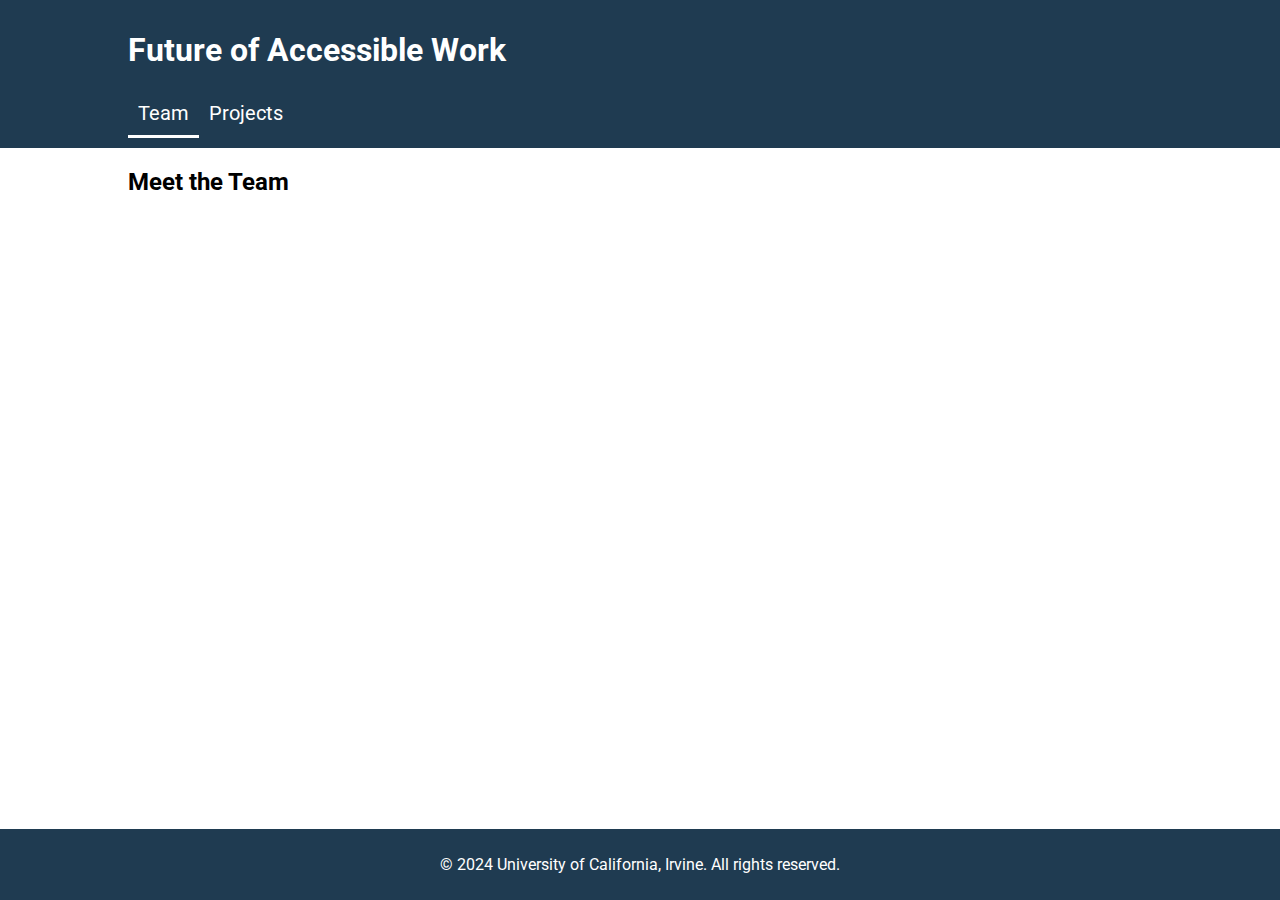
==== people.html @ ea141bc4 "Making tabs active and changing wording" ====
<!DOCTYPE html>
<html lang="en">
<head>
    <meta charset="UTF-8">
    <title>Homepage</title>
    <link rel="stylesheet" href="index.css">
</head>
<body>
    <header>
        <h1><a href="index.html">Future of Accessible Work</a></h1>
        <nav aria-label="Main Navigation">
            <ul class="tabs" role="tablist">
                <li class="tab active" id="people-tab" role="tab" aria-controls="people">
                    <a href="people.html">Team</a> <!-- Link to people.html -->
                </li>
                <li class="tab" id="projects-tab" role="tab" aria-controls="projects">
                    <a href="projects.html">Projects</a> <!-- Link to projects.html -->
                </li>
            </ul>
        </nav>
    </header>
    
    <main>
        <h2>
            Meet the Team
        </h2>
    </main>

    <footer>
        <p>
            © 2024
            <a href="https://www.uci.edu/">University of California, Irvine</a>.
            All rights reserved.
        </p>        </footer>
</body>
</html>
---- index.css ----
@import url('https://fonts.googleapis.com/css2?family=Roboto:ital,wght@0,100;0,300;0,400;0,500;0,700;0,900;1,100;1,300;1,400;1,500;1,700;1,900&display=swap');
*{
  font-family: "Roboto", sans-serif;
}

body {
    margin: 0;
    padding: 0;
    display: flex;
    flex-direction: column;
    height: 100vh;
}

header {
    background-color: #1F3B51;
    color: white;
    padding: 10px;
    justify-content: center;
    padding-left: 10%;
    padding-right: 10%;
}

nav {
    display: flex;
    justify-content: flex-start;
}

ul.tabs {
    list-style-type: none;
    margin: 0;
    padding: 0;
    display: flex;
}

li.tab {
    padding: 10px;
    font-size: 20px;
    cursor: pointer;
    color: white;
    border-bottom: 2px solid transparent; /* Default border */
}

li.tab:hover {
    background-color: #274965; /* Hover effect */
    border-bottom: 3px solid #ddd;
}

li.tab.active {
    border-bottom: 3px solid white; /* Active tab border */
}

a{
    color: white;
    text-decoration: none;
}

.content {
    display: none; /* Hide content sections by default */
    padding: 20px;
    border-top: 1px solid #ddd;
}

.content#people {
    display: block; /* Show 'About' tab by default */
}
/* 
h1{
    margin-left: 10%;
} */

h2{
    margin-left: 10%;
}

footer {
    background-color: #1F3B51;
    color: white;
    text-align: center;
    padding: 10px 0;
    position: absolute;
    bottom: 0;
    width: 100%;
}

p {
    display: block;
    margin-left: 10%;
    margin-right: 10%;
}

img {
    max-width: 100%; /* Ensures the image doesn't exceed the container's width */
    height: auto;    /* Maintains the aspect ratio */
    display: block;  /* Removes extra space caused by inline display */
    margin-left: auto;  /* Centers the image */
}
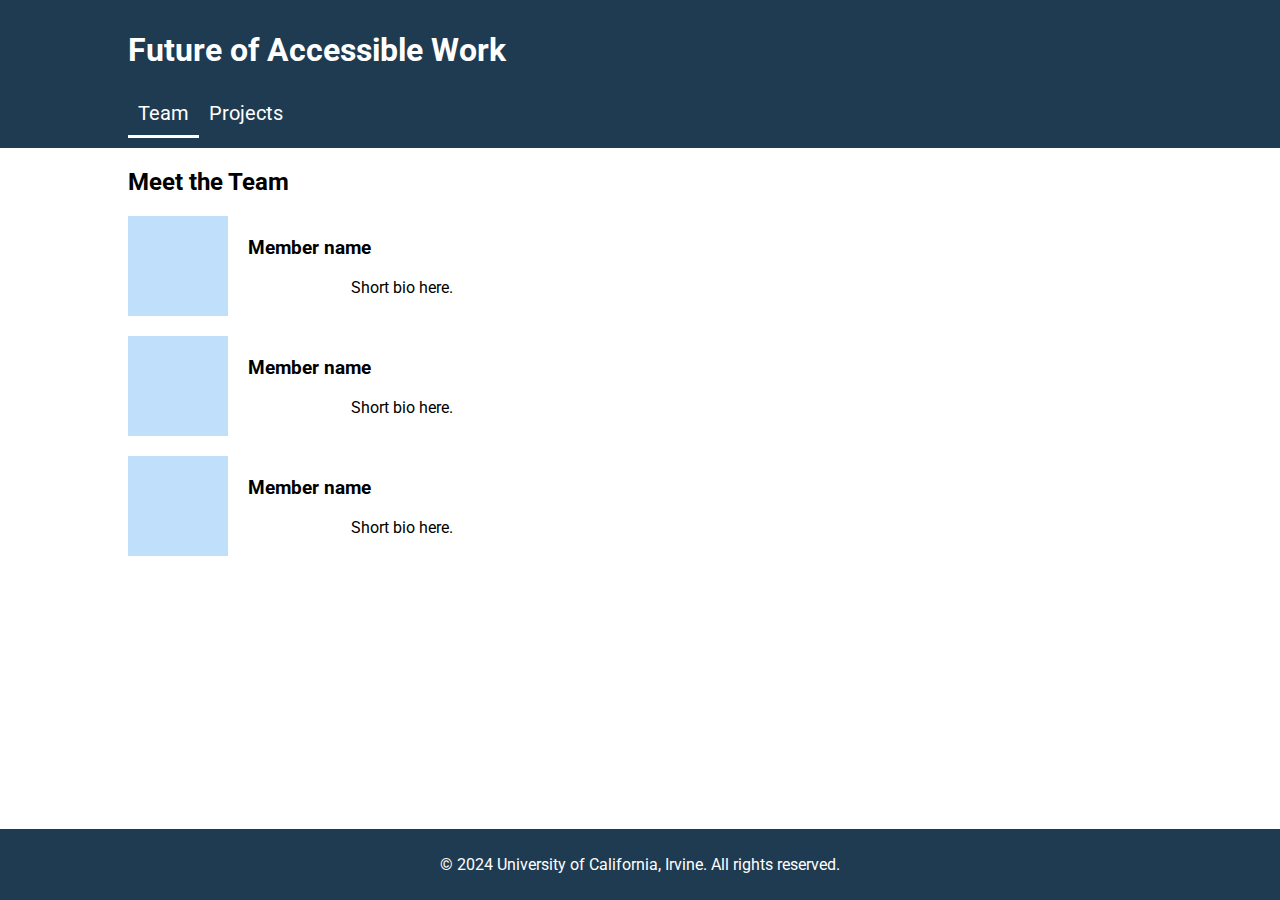
==== commit 33ca819a: "added member photos and short bio placeholders" ====
--- a/people.html
+++ b/people.html
@@ -2,8 +2,9 @@
 <html lang="en">
 <head>
     <meta charset="UTF-8">
-    <title>Homepage</title>
+    <title>Meet the Team</title>
     <link rel="stylesheet" href="index.css">
+    <link rel="stylesheet" href="people.css">
 </head>
 <body>
     <header>
@@ -11,26 +12,53 @@
         <nav aria-label="Main Navigation">
             <ul class="tabs" role="tablist">
                 <li class="tab active" id="people-tab" role="tab" aria-controls="people">
-                    <a href="people.html">Team</a> <!-- Link to people.html -->
+                    <a href="people.html">Team</a>
                 </li>
                 <li class="tab" id="projects-tab" role="tab" aria-controls="projects">
-                    <a href="projects.html">Projects</a> <!-- Link to projects.html -->
+                    <a href="projects.html">Projects</a>
                 </li>
             </ul>
         </nav>
     </header>
     
     <main>
-        <h2>
-            Meet the Team
-        </h2>
+        <h2>Meet the Team</h2>
+        
+        <!-- Container for team member details -->
+        <div class="team-member">
+            <img src="./Images/photo-placeholder.png" alt="Team Member" class="team-photo"> <!-- Photo of the team member -->
+            <div class="member-info">
+                <h3>Member name</h3>
+                <p>
+                    Short bio here.
+                </p>
+            </div>
+        </div>
+
+        <div class="team-member">
+            <img src="./Images/photo-placeholder.png" alt="Team Member" class="team-photo"> <!-- Photo of the team member -->
+            <div class="member-info">
+                <h3>Member name</h3>
+                <p class="bio">
+                    Short bio here.
+                </p>
+            </div>
+        </div>
+
+        <div class="team-member">
+            <img src="./Images/photo-placeholder.png" alt="Team Member" class="team-photo"> <!-- Photo of the team member -->
+            <div class="member-info">
+                <h3>Member name</h3>
+                <p>
+                    Short bio here.
+                </p>
+            </div>
+        </div>
+        
     </main>
 
     <footer>
-        <p>
-            © 2024
-            <a href="https://www.uci.edu/">University of California, Irvine</a>.
-            All rights reserved.
-        </p>        </footer>
+        <p>© 2024 <a href="https://www.uci.edu/">University of California, Irvine</a>. All rights reserved.</p>
+    </footer>
 </body>
 </html>
--- a/people.css
+++ b/people.css
@@ -0,0 +1,23 @@
+
+.team-member {
+    display: flex; 
+    align-items: center;
+    margin-bottom: 20px; 
+    margin-left: 10%;
+    
+}
+
+.team-photo {
+    max-width: 100px; /* Set a fixed width for the photo */
+    height: auto; /* Maintain aspect ratio */
+    margin-right: 20px; /* Space between photo and text */
+
+}
+
+.member-info {
+    flex: 1; /* Allow the text to take the remaining space */
+}
+
+.bio{
+    margin-right: 10%;
+}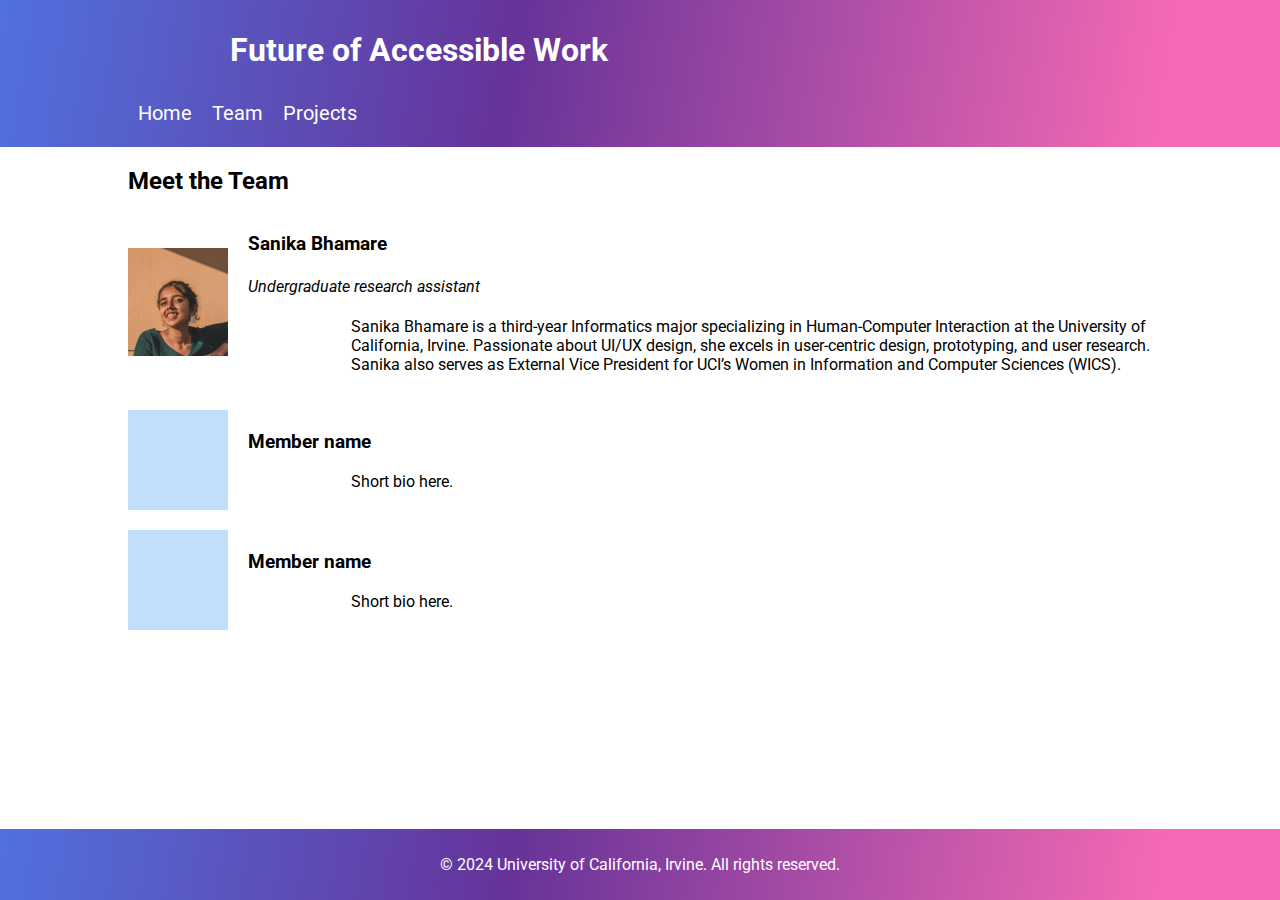
==== commit be8cf10d: "updated header styling, added one team member, added new tab" ====
--- a/people.html
+++ b/people.html
@@ -11,11 +11,14 @@
         <h1><a href="index.html">Future of Accessible Work</a></h1>
         <nav aria-label="Main Navigation">
             <ul class="tabs" role="tablist">
-                <li class="tab active" id="people-tab" role="tab" aria-controls="people">
-                    <a href="people.html">Team</a>
+                <li class="tab" id="home-tab" role="tab" aria-controls="home">
+                    <a href="index.html">Home</a> <!-- Link to people.html -->
+                </li>
+                <li class="tab" id="people-tab" role="tab" aria-controls="people">
+                    <a href="people.html">Team</a> <!-- Link to people.html -->
                 </li>
                 <li class="tab" id="projects-tab" role="tab" aria-controls="projects">
-                    <a href="projects.html">Projects</a>
+                    <a href="projects.html">Projects</a> <!-- Link to projects.html -->
                 </li>
             </ul>
         </nav>
@@ -26,11 +29,15 @@
         
         <!-- Container for team member details -->
         <div class="team-member">
-            <img src="./Images/photo-placeholder.png" alt="Team Member" class="team-photo"> <!-- Photo of the team member -->
+            <img src="./Images/itme.png" alt="Sanika Bhamare" class="team-photo"> <!-- Photo of the team member -->
             <div class="member-info">
-                <h3>Member name</h3>
+                <h3>Sanika Bhamare</h3>
+                <h4>Undergraduate research assistant</h4>
                 <p>
-                    Short bio here.
+                    Sanika Bhamare is a third-year Informatics major specializing in Human-Computer Interaction at
+                     the University of California, Irvine. Passionate about UI/UX design, she excels in user-centric 
+                     design, prototyping, and user research. Sanika also serves as External Vice President for UCI’s 
+                     Women in Information and Computer Sciences (WICS).
                 </p>
             </div>
         </div>
--- a/index.css
+++ b/index.css
@@ -18,6 +18,8 @@
     justify-content: center;
     padding-left: 10%;
     padding-right: 10%;
+    background: linear-gradient(99deg, rgb(80, 113, 223) 0%, rebeccapurple 40%, rgb(244, 105, 179) 90%);
+
 }
 
 nav {
@@ -63,17 +65,23 @@
 .content#people {
     display: block; /* Show 'About' tab by default */
 }
-/* 
+
 h1{
     margin-left: 10%;
-} */
+}
 
 h2{
     margin-left: 10%;
 }
 
+h4{
+    font-weight: normal;
+    font-style: italic;
+    color: black;
+}
+
 footer {
-    background-color: #1F3B51;
+    background: linear-gradient(99deg, rgb(80, 113, 223) 0%, rebeccapurple 40%, rgb(244, 105, 179) 90%);
     color: white;
     text-align: center;
     padding: 10px 0;
@@ -84,8 +92,8 @@
 
 p {
     display: block;
+    margin-right: 10%;
     margin-left: 10%;
-    margin-right: 10%;
 }
 
 img {
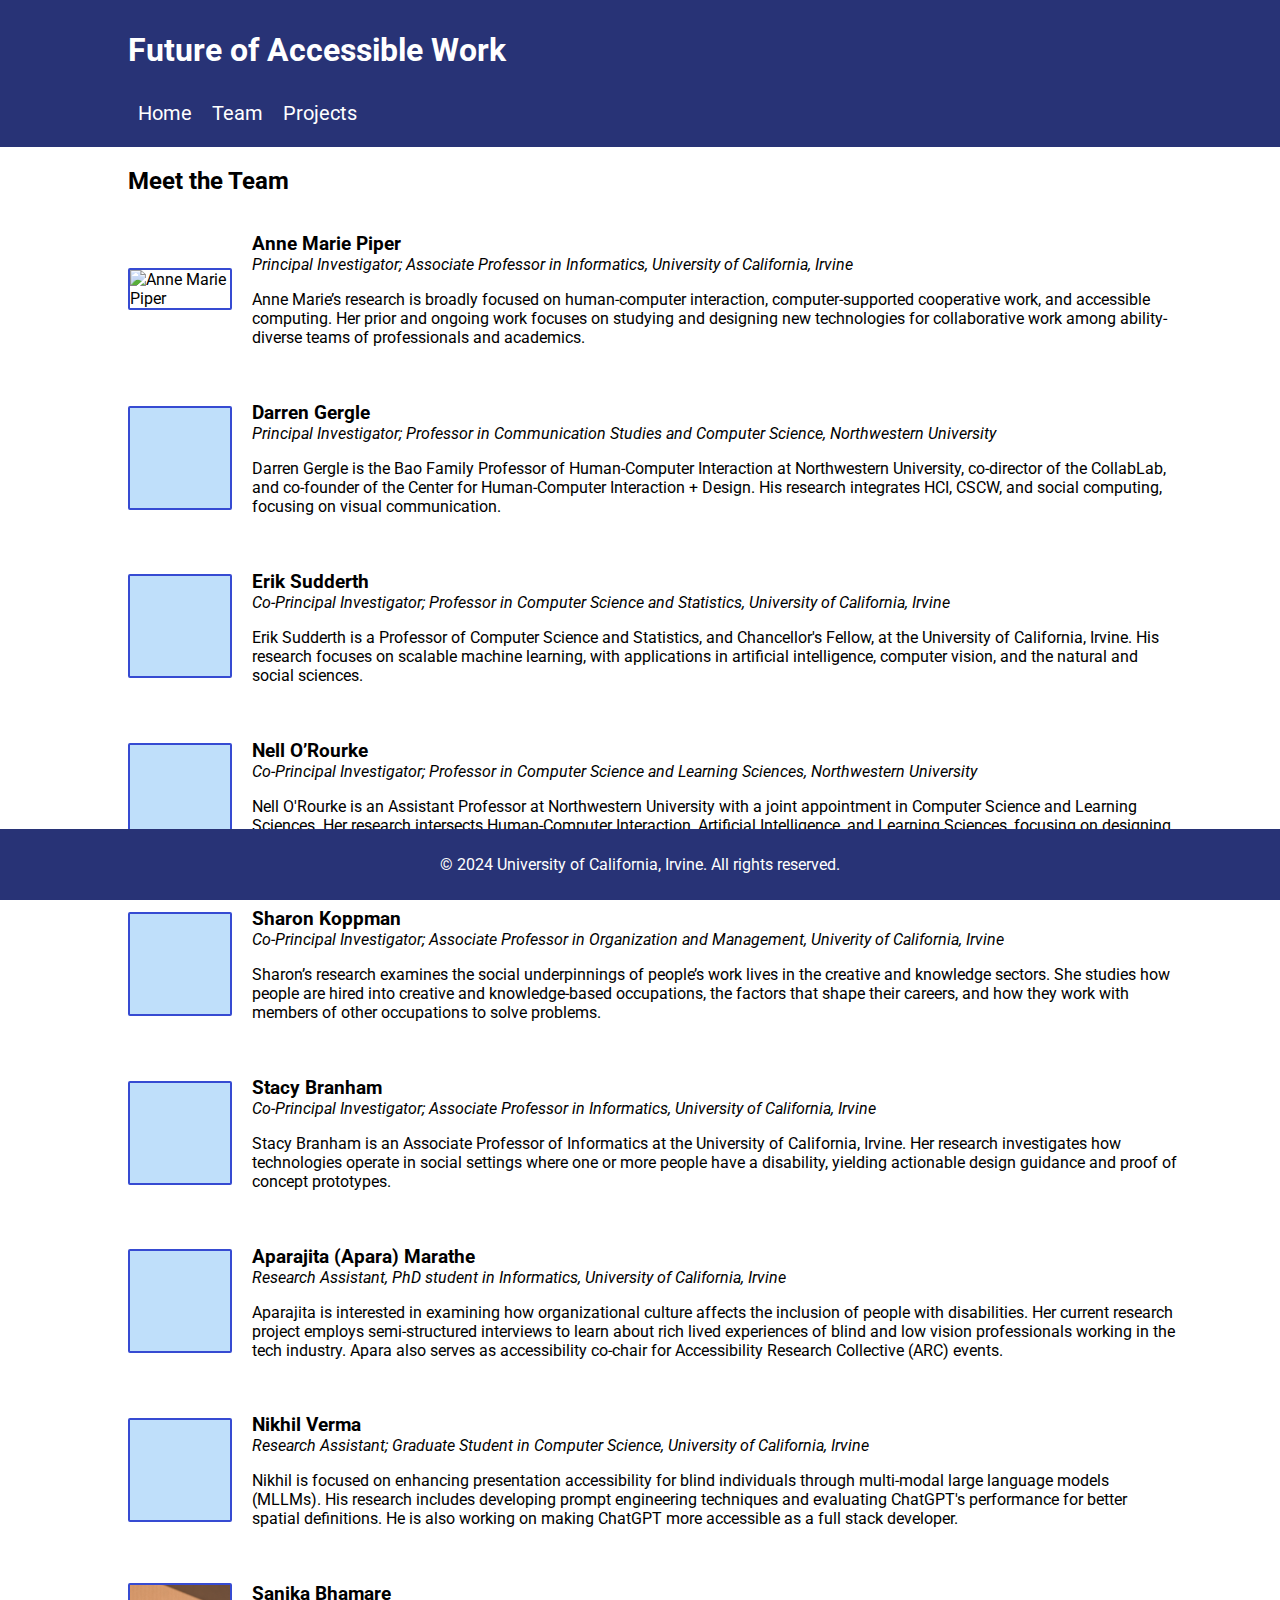
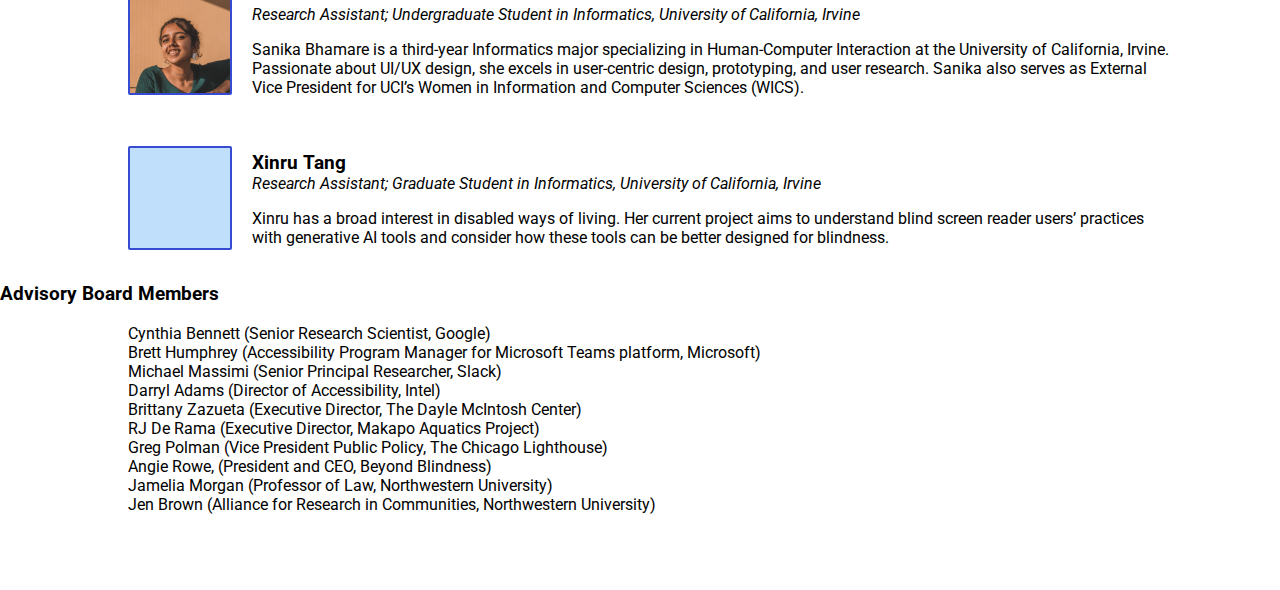
==== commit 996c6214: "added all team member information" ====
--- a/people.html
+++ b/people.html
@@ -3,6 +3,7 @@
 <head>
     <meta charset="UTF-8">
     <title>Meet the Team</title>
+    <link rel="icon" href="./Images/a11y_icon.png" type="image/x-icon">
     <link rel="stylesheet" href="index.css">
     <link rel="stylesheet" href="people.css">
 </head>
@@ -28,40 +29,167 @@
         <h2>Meet the Team</h2>
         
         <!-- Container for team member details -->
+        <!-- member 1-->
         <div class="team-member">
-            <img src="./Images/itme.png" alt="Sanika Bhamare" class="team-photo"> <!-- Photo of the team member -->
+            <img src="https://ics.uci.edu/~ampiper/images/piper-bio.jpg" alt="Anne Marie Piper" class="team-photo"> <!-- Photo of the team member -->
             <div class="member-info">
-                <h3>Sanika Bhamare</h3>
-                <h4>Undergraduate research assistant</h4>
-                <p>
-                    Sanika Bhamare is a third-year Informatics major specializing in Human-Computer Interaction at
-                     the University of California, Irvine. Passionate about UI/UX design, she excels in user-centric 
-                     design, prototyping, and user research. Sanika also serves as External Vice President for UCI’s 
-                     Women in Information and Computer Sciences (WICS).
+                <h3>Anne Marie Piper</h3>
+                <h4>Principal Investigator; Associate Professor in Informatics, University of California, Irvine</h4>
+                <p class = "member-bio">
+                    Anne Marie’s research is broadly focused on human-computer interaction, computer-supported cooperative work, and accessible 
+                    computing. Her prior and ongoing work focuses on studying and designing new technologies for collaborative work among 
+                    ability-diverse teams of professionals and academics.
                 </p>
             </div>
         </div>
 
+        <!-- member 2-->
         <div class="team-member">
-            <img src="./Images/photo-placeholder.png" alt="Team Member" class="team-photo"> <!-- Photo of the team member -->
+            <img src="./Images/photo-placeholder.png" alt="Darren Gergle" class="team-photo"> <!-- Photo of the team member -->
             <div class="member-info">
-                <h3>Member name</h3>
-                <p class="bio">
-                    Short bio here.
+                <h3>Darren Gergle</h3>
+                <h4>Principal Investigator; Professor in Communication Studies and Computer Science, Northwestern University</h4>
+                <p class = "member-bio">
+                    Darren Gergle is the Bao Family Professor of Human-Computer Interaction at Northwestern University, 
+                    co-director of the CollabLab, and co-founder of the Center for Human-Computer Interaction + Design. 
+                    His research integrates HCI, CSCW, and social computing, focusing on visual communication.
                 </p>
             </div>
         </div>
 
+        <!-- member 3-->
         <div class="team-member">
-            <img src="./Images/photo-placeholder.png" alt="Team Member" class="team-photo"> <!-- Photo of the team member -->
+            <img src="./Images/photo-placeholder.png" alt="Erik Sudderth" class="team-photo"> 
             <div class="member-info">
-                <h3>Member name</h3>
-                <p>
-                    Short bio here.
+                <h3>Erik Sudderth</h3>
+                <h4>Co-Principal Investigator; Professor in Computer Science and Statistics, University of California, Irvine</h4>
+                <p class = "member-bio">
+                    Erik Sudderth is a Professor of Computer Science and Statistics, and Chancellor's Fellow, at the University of 
+                    California, Irvine. His research focuses on scalable machine learning, with applications in artificial intelligence, 
+                    computer vision, and the natural and social sciences.
                 </p>
             </div>
         </div>
         
+        <!-- member 4-->
+        <div class="team-member">
+            <img src="./Images/photo-placeholder.png" alt="Nell O’Rourke" class="team-photo"> <!-- Photo of the team member -->
+            <div class="member-info">
+                <h3>Nell O’Rourke</h3>
+                <h4>Co-Principal Investigator; Professor in Computer Science and Learning Sciences, Northwestern University</h4>
+                <p class = "member-bio">
+                    Nell O'Rourke is an Assistant Professor at Northwestern University with a joint appointment in Computer Science 
+                    and Learning Sciences. Her research intersects Human-Computer Interaction, Artificial Intelligence, and Learning 
+                    Sciences, focusing on designing and studying learning environments that foster student motivation and effective 
+                    practices in computer science.
+                </p>
+            </div>
+        </div>
+
+        <!-- member 5-->
+        <div class="team-member">
+            <img src="./Images/photo-placeholder.png" alt="Sharon Koppman" class="team-photo">
+            <div class="member-info">
+                <h3>Sharon Koppman</h3>
+                <h4>Co-Principal Investigator; Associate Professor in Organization and Management, Univerity of California, Irvine</h4>
+                <p class = "member-bio">
+                    Sharon’s research examines the social underpinnings of people’s work lives in the creative and knowledge sectors. She studies how people are hired 
+                    into creative and knowledge-based occupations, the factors that shape their careers, and how they work with members of other occupations to solve problems.
+                </p>
+            </div>
+        </div>
+
+        <!-- member 6-->
+        <div class="team-member">
+            <img src="./Images/photo-placeholder.png" alt="Stacy Branham" class="team-photo"> 
+            <div class="member-info">
+                <h3>Stacy Branham</h3>
+                <h4>Co-Principal Investigator; Associate Professor in Informatics, University of California, Irvine</h4>
+                <p class = "member-bio">
+                    Stacy Branham is an Associate Professor of Informatics at the University of California, 
+                    Irvine. Her research investigates how technologies operate in social settings where one or 
+                    more people have a disability, yielding actionable design guidance and proof of concept prototypes.
+                </p>
+            </div>
+        </div>
+
+        <!-- member 7-->        
+        <div class="team-member">
+            <img src="./Images/photo-placeholder.png" alt="Aparajita (Apara) Marathe" class="team-photo"> 
+            <div class="member-info">
+                <h3>Aparajita (Apara) Marathe</h3>
+                <h4>Research Assistant, PhD student in Informatics, University of California, Irvine</h4>
+                <p class = "member-bio">
+                    Aparajita is interested in examining how organizational culture affects the 
+                    inclusion of people with disabilities. Her current research project employs 
+                    semi-structured interviews to learn about rich lived experiences of blind and 
+                    low vision professionals working in the tech industry. Apara also serves as 
+                    accessibility co-chair for Accessibility Research Collective (ARC) events. 
+                </p>
+            </div>
+        </div>
+
+        <!-- member 8-->
+        <div class="team-member">
+            <img src="./Images/photo-placeholder.png" alt="Nikhil Verma" class="team-photo">
+            <div class="member-info">
+                <h3>Nikhil Verma</h3>
+                <h4>Research Assistant; Graduate Student in Computer Science, University of California, Irvine</h4>
+                <p class = "member-bio">
+                    Nikhil is focused on enhancing presentation accessibility for blind individuals through 
+                    multi-modal large language models (MLLMs). His research includes developing prompt engineering 
+                    techniques and evaluating ChatGPT's performance for better spatial definitions. He is also 
+                    working on making ChatGPT more accessible as a full stack developer.
+                </p>
+            </div>
+        </div>
+
+        <!-- member 9-->
+        <div class="team-member">
+            <img src="./Images/itme.png" alt="Sanika Bhamare" class="team-photo">
+            <div class="member-info">
+                <h3>Sanika Bhamare</h3>
+                <h4>Research Assistant; Undergraduate Student in Informatics, University of California, Irvine</h4>
+                <p class = "member-bio">
+                    Sanika Bhamare is a third-year Informatics major specializing in Human-Computer Interaction 
+                    at the University of California, Irvine. Passionate about UI/UX design, she excels in user-centric 
+                    design, prototyping, and user research. Sanika also serves as External Vice President for UCI’s 
+                    Women in Information and Computer Sciences (WICS).
+                </p>
+            </div>
+        </div>
+
+        <!-- member 10-->
+        <div class="team-member">
+            <img src="./Images/photo-placeholder.png" alt="Xinru Tang" class="team-photo">
+            <div class="member-info">
+                <h3>Xinru Tang</h3>
+                <h4>Research Assistant; Graduate Student in Informatics, University of California, Irvine</h4>
+                <p class = "member-bio">
+                    Xinru has a broad interest in disabled ways of living. Her current project aims to understand 
+                    blind screen reader users’ practices with generative AI tools and consider how these tools can 
+                    be better designed for blindness. 
+                </p>
+            </div>
+        </div>
+
+        <h3>Advisory Board Members</h3>
+         <!-- member 10-->
+         <p>
+            Cynthia Bennett (Senior Research Scientist, Google) <br>
+            Brett Humphrey (Accessibility Program Manager for Microsoft Teams platform, Microsoft)<br>
+            Michael Massimi (Senior Principal Researcher, Slack)<br>
+            Darryl Adams (Director of Accessibility, Intel)<br>
+            Brittany Zazueta (Executive Director, The Dayle McIntosh Center)<br>
+            RJ De Rama (Executive Director, Makapo Aquatics Project)<br>
+            Greg Polman (Vice President Public Policy, The Chicago Lighthouse)<br>
+            Angie Rowe, (President and CEO, Beyond Blindness)<br>
+            Jamelia Morgan (Professor of Law, Northwestern University)<br>
+            Jen Brown (Alliance for Research in Communities, Northwestern University)<br>
+         </p>
+        </div>
+
+
     </main>
 
     <footer>
--- a/index.css
+++ b/index.css
@@ -1,5 +1,7 @@
+/* index.css */
 @import url('https://fonts.googleapis.com/css2?family=Roboto:ital,wght@0,100;0,300;0,400;0,500;0,700;0,900;1,100;1,300;1,400;1,500;1,700;1,900&display=swap');
-*{
+
+* {
   font-family: "Roboto", sans-serif;
 }
 
@@ -8,18 +10,18 @@
     padding: 0;
     display: flex;
     flex-direction: column;
-    height: 100vh;
+    min-height: 100vh;
 }
 
 header {
-    background-color: #1F3B51;
     color: white;
     padding: 10px;
-    justify-content: center;
     padding-left: 10%;
     padding-right: 10%;
-    background: linear-gradient(99deg, rgb(80, 113, 223) 0%, rebeccapurple 40%, rgb(244, 105, 179) 90%);
-
+    background: #283376;
+    position: sticky;
+    top: 0;
+    z-index: 1000; /* Ensure it stays on top */
 }
 
 nav {
@@ -43,7 +45,7 @@
 }
 
 li.tab:hover {
-    background-color: #274965; /* Hover effect */
+    background-color: #364bd2; /* Hover effect */
     border-bottom: 3px solid #ddd;
 }
 
@@ -51,43 +53,30 @@
     border-bottom: 3px solid white; /* Active tab border */
 }
 
-a{
+a {
     color: white;
     text-decoration: none;
 }
 
-.content {
-    display: none; /* Hide content sections by default */
-    padding: 20px;
-    border-top: 1px solid #ddd;
-}
-
-.content#people {
-    display: block; /* Show 'About' tab by default */
-}
-
-h1{
+h2 {
     margin-left: 10%;
 }
 
-h2{
-    margin-left: 10%;
-}
-
-h4{
+h4 {
     font-weight: normal;
     font-style: italic;
     color: black;
 }
 
 footer {
-    background: linear-gradient(99deg, rgb(80, 113, 223) 0%, rebeccapurple 40%, rgb(244, 105, 179) 90%);
+    background: #283376;
     color: white;
     text-align: center;
     padding: 10px 0;
-    position: absolute;
+    position: fixed;
     bottom: 0;
     width: 100%;
+    z-index: 1000; /* Ensure it stays on top */
 }
 
 p {
@@ -100,5 +89,10 @@
     max-width: 100%; /* Ensures the image doesn't exceed the container's width */
     height: auto;    /* Maintains the aspect ratio */
     display: block;  /* Removes extra space caused by inline display */
-    margin-left: auto;  /* Centers the image */
-}+    margin-left: 10%;
+}
+
+main {
+    flex: 1; /* Allow main to take up remaining space */
+    padding-bottom: 60px; /* Ensure content is not hidden under the footer */
+}
--- a/people.css
+++ b/people.css
@@ -2,22 +2,32 @@
 .team-member {
     display: flex; 
     align-items: center;
-    margin-bottom: 20px; 
-    margin-left: 10%;
-    
+    margin-bottom: 20px;     
 }
 
 .team-photo {
     max-width: 100px; /* Set a fixed width for the photo */
     height: auto; /* Maintain aspect ratio */
     margin-right: 20px; /* Space between photo and text */
-
+    border: 2px solid #364bd2;
+    border-radius: 2px;
 }
 
 .member-info {
     flex: 1; /* Allow the text to take the remaining space */
 }
 
-.bio{
+.team-member .member-info .member-bio {
     margin-right: 10%;
-}+    margin-left: 0; /* Adjust other styles as needed */
+}
+
+.team-member .member-info h3,
+.team-member .member-info h4 {
+    margin-bottom: 0; /* Remove the bottom margin */
+}
+
+.team-member .member-info h4 {
+    margin-top: 0; /* Remove the top margin */
+}
+
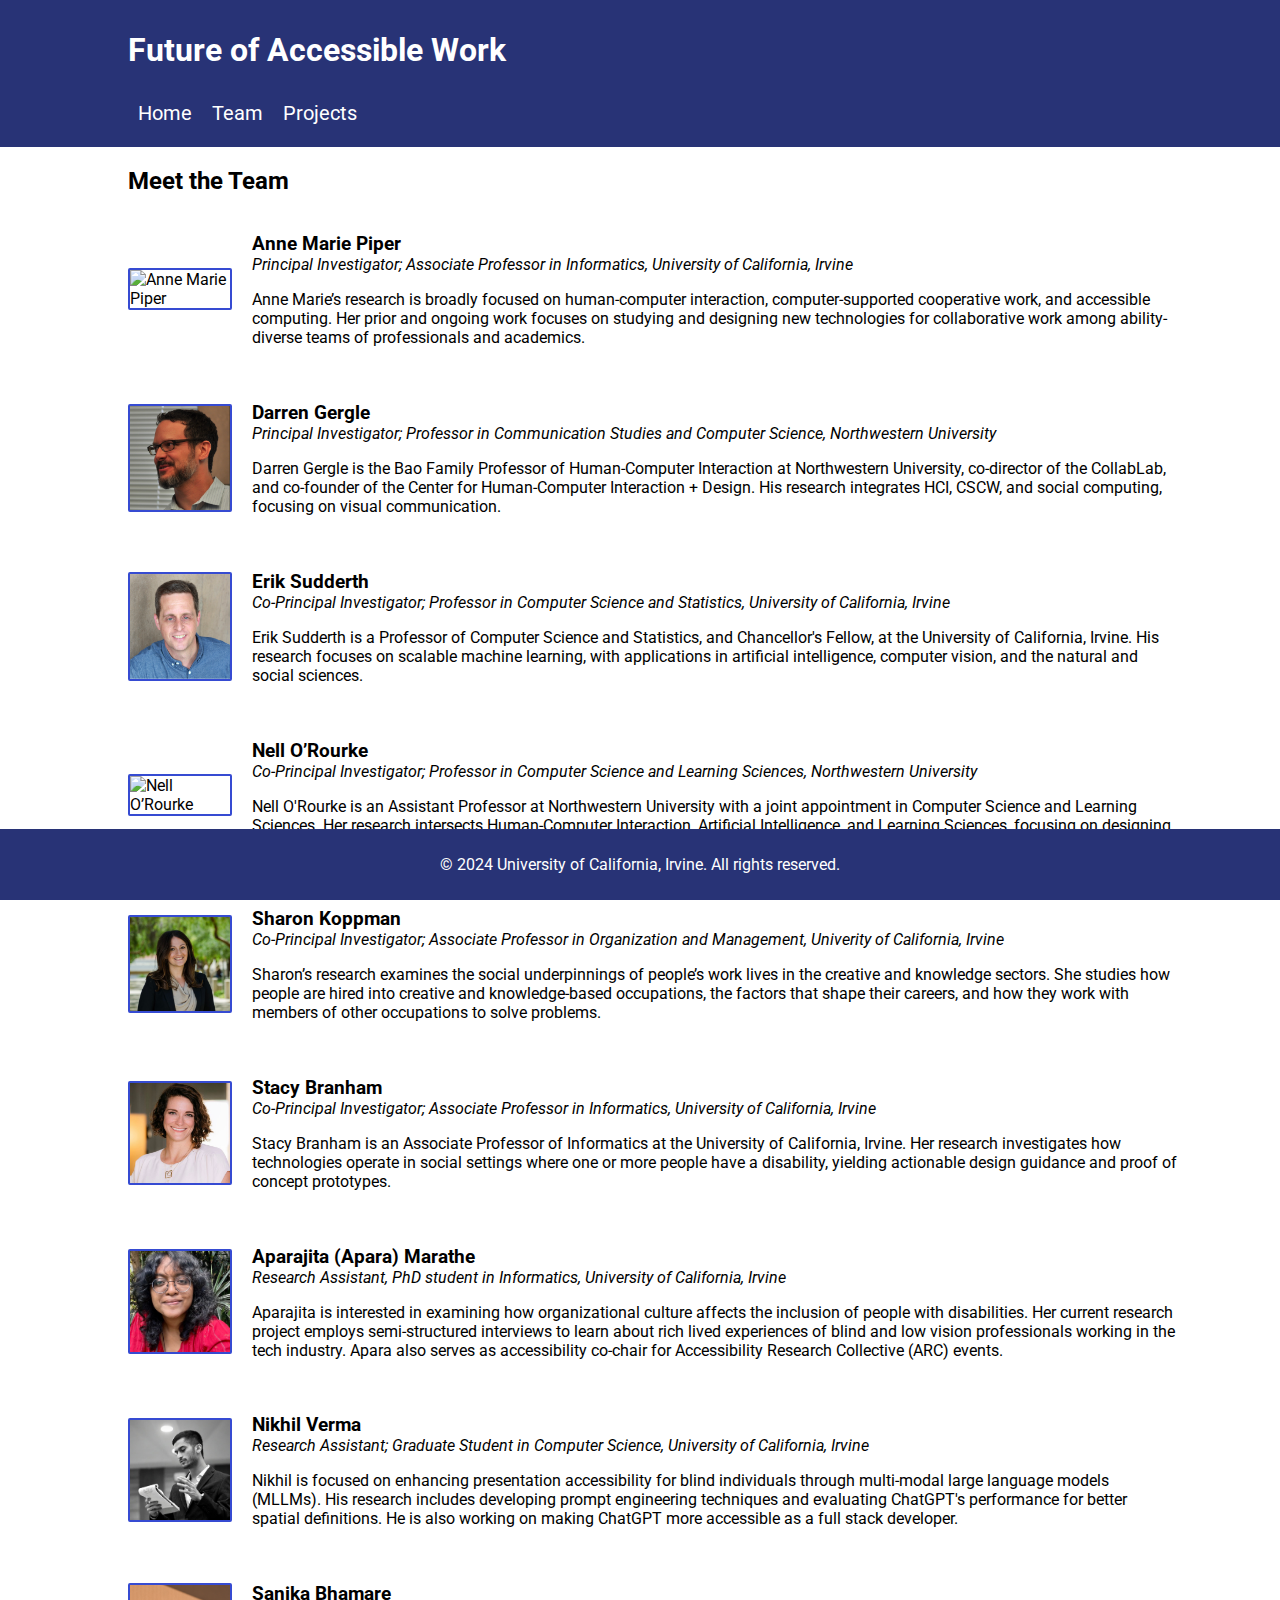
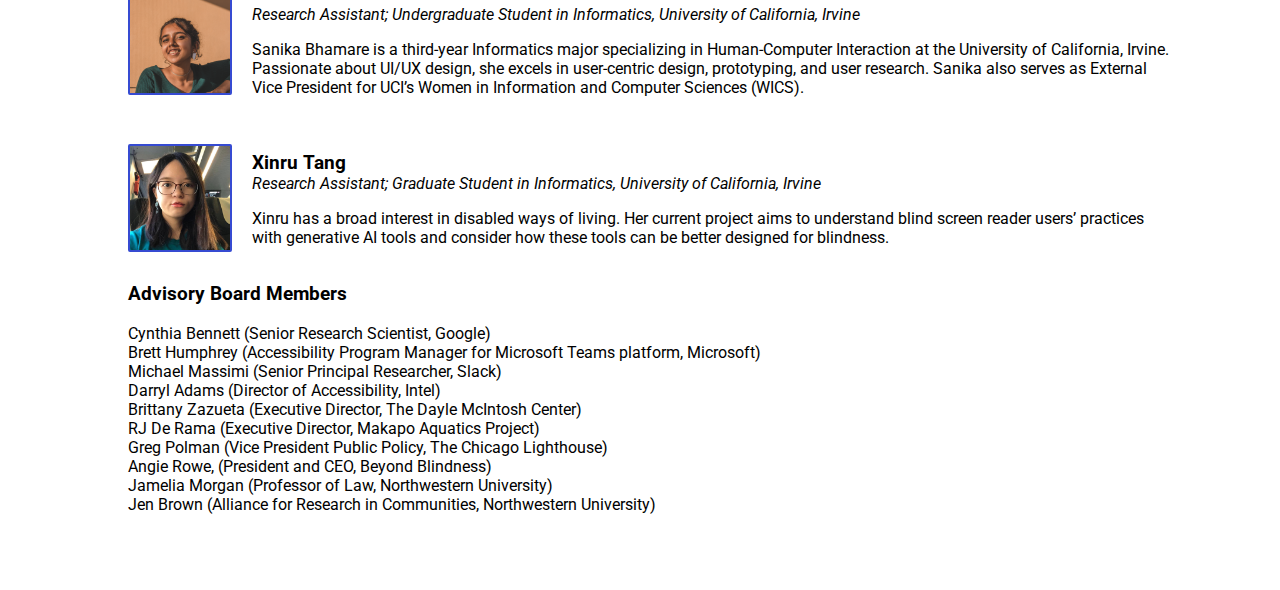
==== commit 49485a09: "added everyone's photos" ====
--- a/people.html
+++ b/people.html
@@ -45,7 +45,7 @@
 
         <!-- member 2-->
         <div class="team-member">
-            <img src="./Images/photo-placeholder.png" alt="Darren Gergle" class="team-photo"> <!-- Photo of the team member -->
+            <img src="./Images/darren_gergle.jpg" alt="Darren Gergle" class="team-photo"> <!-- Photo of the team member -->
             <div class="member-info">
                 <h3>Darren Gergle</h3>
                 <h4>Principal Investigator; Professor in Communication Studies and Computer Science, Northwestern University</h4>
@@ -59,7 +59,7 @@
 
         <!-- member 3-->
         <div class="team-member">
-            <img src="./Images/photo-placeholder.png" alt="Erik Sudderth" class="team-photo"> 
+            <img src="./Images/erik_sudderth.jpg" alt="Erik Sudderth" class="team-photo"> 
             <div class="member-info">
                 <h3>Erik Sudderth</h3>
                 <h4>Co-Principal Investigator; Professor in Computer Science and Statistics, University of California, Irvine</h4>
@@ -73,7 +73,7 @@
         
         <!-- member 4-->
         <div class="team-member">
-            <img src="./Images/photo-placeholder.png" alt="Nell O’Rourke" class="team-photo"> <!-- Photo of the team member -->
+            <img src="http://www.eleanorourke.com/images/headshot_square.jpg" alt="Nell O’Rourke" class="team-photo"> <!-- Photo of the team member -->
             <div class="member-info">
                 <h3>Nell O’Rourke</h3>
                 <h4>Co-Principal Investigator; Professor in Computer Science and Learning Sciences, Northwestern University</h4>
@@ -88,7 +88,7 @@
 
         <!-- member 5-->
         <div class="team-member">
-            <img src="./Images/photo-placeholder.png" alt="Sharon Koppman" class="team-photo">
+            <img src="./Images/sharon_koppman.jpg" alt="Sharon Koppman" class="team-photo">
             <div class="member-info">
                 <h3>Sharon Koppman</h3>
                 <h4>Co-Principal Investigator; Associate Professor in Organization and Management, Univerity of California, Irvine</h4>
@@ -101,7 +101,7 @@
 
         <!-- member 6-->
         <div class="team-member">
-            <img src="./Images/photo-placeholder.png" alt="Stacy Branham" class="team-photo"> 
+            <img src="./Images/stacy_branham.jpg" alt="Stacy Branham" class="team-photo"> 
             <div class="member-info">
                 <h3>Stacy Branham</h3>
                 <h4>Co-Principal Investigator; Associate Professor in Informatics, University of California, Irvine</h4>
@@ -115,7 +115,7 @@
 
         <!-- member 7-->        
         <div class="team-member">
-            <img src="./Images/photo-placeholder.png" alt="Aparajita (Apara) Marathe" class="team-photo"> 
+            <img src="./Images/apara_marathe.jpg" alt="Aparajita (Apara) Marathe" class="team-photo"> 
             <div class="member-info">
                 <h3>Aparajita (Apara) Marathe</h3>
                 <h4>Research Assistant, PhD student in Informatics, University of California, Irvine</h4>
@@ -131,7 +131,7 @@
 
         <!-- member 8-->
         <div class="team-member">
-            <img src="./Images/photo-placeholder.png" alt="Nikhil Verma" class="team-photo">
+            <img src="./Images/nikhil_verma.jpg" alt="Nikhil Verma" class="team-photo">
             <div class="member-info">
                 <h3>Nikhil Verma</h3>
                 <h4>Research Assistant; Graduate Student in Computer Science, University of California, Irvine</h4>
@@ -146,7 +146,7 @@
 
         <!-- member 9-->
         <div class="team-member">
-            <img src="./Images/itme.png" alt="Sanika Bhamare" class="team-photo">
+            <img src="./Images/sanika_bhamare.png" alt="Sanika Bhamare" class="team-photo">
             <div class="member-info">
                 <h3>Sanika Bhamare</h3>
                 <h4>Research Assistant; Undergraduate Student in Informatics, University of California, Irvine</h4>
@@ -161,7 +161,7 @@
 
         <!-- member 10-->
         <div class="team-member">
-            <img src="./Images/photo-placeholder.png" alt="Xinru Tang" class="team-photo">
+            <img src="./Images/xinru_tang.jpg" alt="Xinru Tang" class="team-photo">
             <div class="member-info">
                 <h3>Xinru Tang</h3>
                 <h4>Research Assistant; Graduate Student in Informatics, University of California, Irvine</h4>
@@ -173,8 +173,7 @@
             </div>
         </div>
 
-        <h3>Advisory Board Members</h3>
-         <!-- member 10-->
+        <h3 class = "sub-heading">Advisory Board Members</h3>
          <p>
             Cynthia Bennett (Senior Research Scientist, Google) <br>
             Brett Humphrey (Accessibility Program Manager for Microsoft Teams platform, Microsoft)<br>
--- a/index.css
+++ b/index.css
@@ -68,6 +68,10 @@
     color: black;
 }
 
+h3.sub-heading{
+    margin-left: 10%;
+}
+
 footer {
     background: #283376;
     color: white;
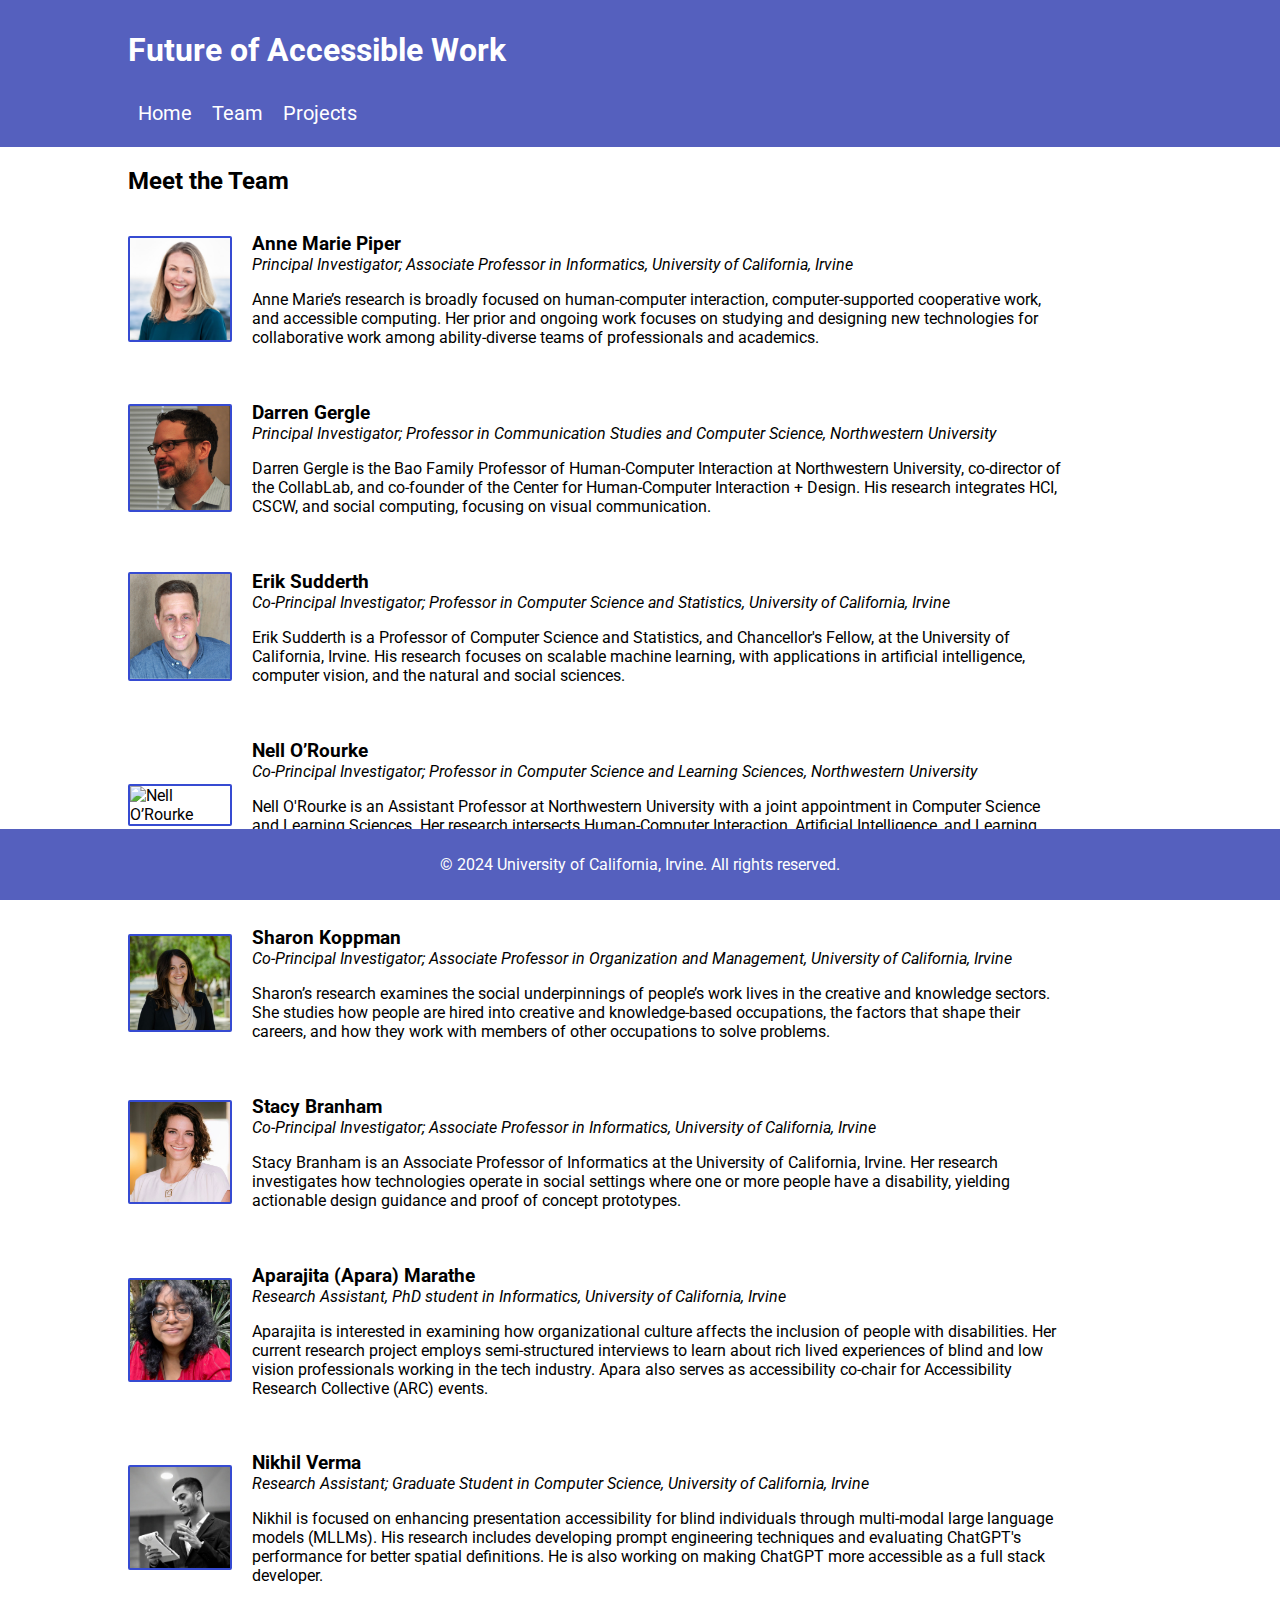
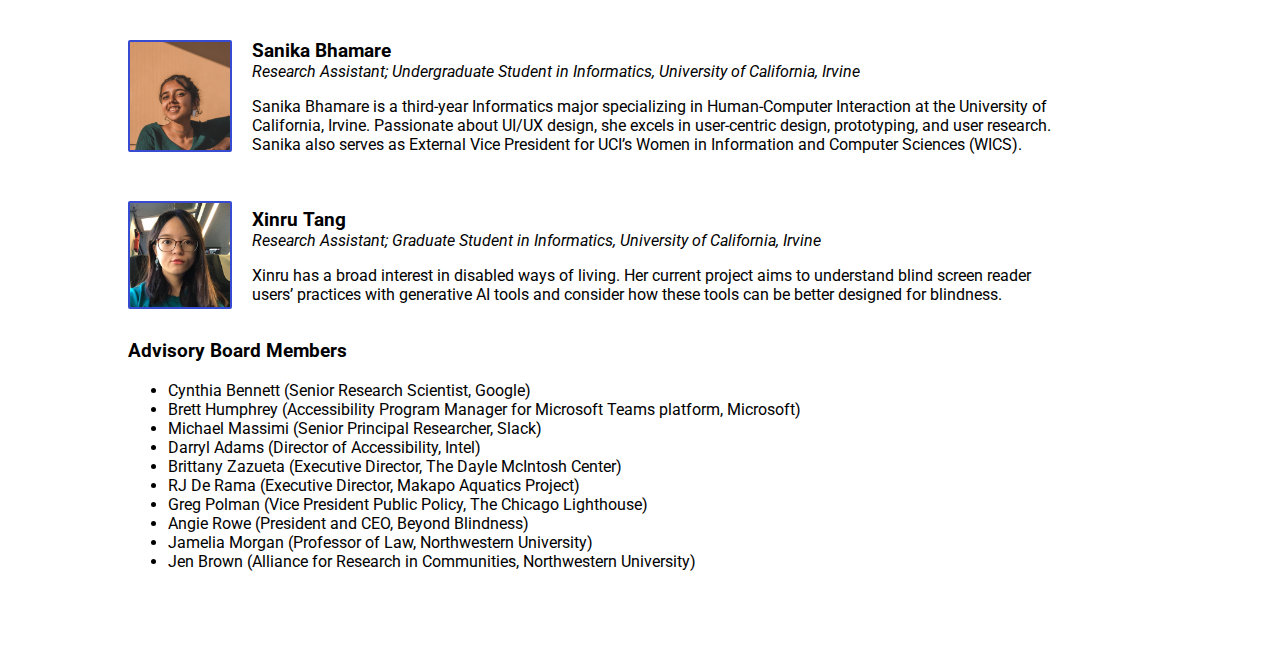
==== commit 7b2992ab: "made people page screen readable" ====
--- a/people.html
+++ b/people.html
@@ -13,13 +13,13 @@
         <nav aria-label="Main Navigation">
             <ul class="tabs" role="tablist">
                 <li class="tab" id="home-tab" role="tab" aria-controls="home">
-                    <a href="index.html">Home</a> <!-- Link to people.html -->
+                    <a href="index.html">Home</a>
                 </li>
                 <li class="tab" id="people-tab" role="tab" aria-controls="people">
-                    <a href="people.html">Team</a> <!-- Link to people.html -->
+                    <a href="people.html">Team</a>
                 </li>
                 <li class="tab" id="projects-tab" role="tab" aria-controls="projects">
-                    <a href="projects.html">Projects</a> <!-- Link to projects.html -->
+                    <a href="projects.html">Projects</a>
                 </li>
             </ul>
         </nav>
@@ -29,97 +29,90 @@
         <h2>Meet the Team</h2>
         
         <!-- Container for team member details -->
-        <!-- member 1-->
-        <div class="team-member">
-            <img src="https://ics.uci.edu/~ampiper/images/piper-bio.jpg" alt="Anne Marie Piper" class="team-photo"> <!-- Photo of the team member -->
+        <section class="team-member" aria-labelledby="anne-piper-name" aria-describedby="anne-piper-info">
+            <img src="./Images/anne_piper.jpg" alt="Anne Marie Piper" class="team-photo">
             <div class="member-info">
-                <h3>Anne Marie Piper</h3>
+                <h3 id="anne-piper-name">Anne Marie Piper</h3>
                 <h4>Principal Investigator; Associate Professor in Informatics, University of California, Irvine</h4>
-                <p class = "member-bio">
+                <p id="anne-piper-info" class="member-bio">
                     Anne Marie’s research is broadly focused on human-computer interaction, computer-supported cooperative work, and accessible 
                     computing. Her prior and ongoing work focuses on studying and designing new technologies for collaborative work among 
                     ability-diverse teams of professionals and academics.
                 </p>
             </div>
-        </div>
+        </section>
 
-        <!-- member 2-->
-        <div class="team-member">
-            <img src="./Images/darren_gergle.jpg" alt="Darren Gergle" class="team-photo"> <!-- Photo of the team member -->
+        <section class="team-member" aria-labelledby="darren-gergle-name" aria-describedby="darren-gergle-info">
+            <img src="./Images/darren_gergle.jpg" alt="Darren Gergle" class="team-photo">
             <div class="member-info">
-                <h3>Darren Gergle</h3>
+                <h3 id="darren-gergle-name">Darren Gergle</h3>
                 <h4>Principal Investigator; Professor in Communication Studies and Computer Science, Northwestern University</h4>
-                <p class = "member-bio">
+                <p id="darren-gergle-info" class="member-bio">
                     Darren Gergle is the Bao Family Professor of Human-Computer Interaction at Northwestern University, 
                     co-director of the CollabLab, and co-founder of the Center for Human-Computer Interaction + Design. 
                     His research integrates HCI, CSCW, and social computing, focusing on visual communication.
                 </p>
             </div>
-        </div>
+        </section>
 
-        <!-- member 3-->
-        <div class="team-member">
-            <img src="./Images/erik_sudderth.jpg" alt="Erik Sudderth" class="team-photo"> 
+        <section class="team-member" aria-labelledby="erik-sudderth-name" aria-describedby="erik-sudderth-info">
+            <img src="./Images/erik_sudderth.jpg" alt="Erik Sudderth" class="team-photo">
             <div class="member-info">
-                <h3>Erik Sudderth</h3>
+                <h3 id="erik-sudderth-name">Erik Sudderth</h3>
                 <h4>Co-Principal Investigator; Professor in Computer Science and Statistics, University of California, Irvine</h4>
-                <p class = "member-bio">
+                <p id="erik-sudderth-info" class="member-bio">
                     Erik Sudderth is a Professor of Computer Science and Statistics, and Chancellor's Fellow, at the University of 
                     California, Irvine. His research focuses on scalable machine learning, with applications in artificial intelligence, 
                     computer vision, and the natural and social sciences.
                 </p>
             </div>
-        </div>
-        
-        <!-- member 4-->
-        <div class="team-member">
-            <img src="http://www.eleanorourke.com/images/headshot_square.jpg" alt="Nell O’Rourke" class="team-photo"> <!-- Photo of the team member -->
+        </section>
+
+        <section class="team-member" aria-labelledby="nell-orourke-name" aria-describedby="nell-orourke-info">
+            <img src="http://www.eleanorourke.com/images/headshot_square.jpg" alt="Nell O’Rourke" class="team-photo">
             <div class="member-info">
-                <h3>Nell O’Rourke</h3>
+                <h3 id="nell-orourke-name">Nell O’Rourke</h3>
                 <h4>Co-Principal Investigator; Professor in Computer Science and Learning Sciences, Northwestern University</h4>
-                <p class = "member-bio">
+                <p id="nell-orourke-info" class="member-bio">
                     Nell O'Rourke is an Assistant Professor at Northwestern University with a joint appointment in Computer Science 
                     and Learning Sciences. Her research intersects Human-Computer Interaction, Artificial Intelligence, and Learning 
                     Sciences, focusing on designing and studying learning environments that foster student motivation and effective 
                     practices in computer science.
                 </p>
             </div>
-        </div>
+        </section>
 
-        <!-- member 5-->
-        <div class="team-member">
+        <section class="team-member" aria-labelledby="sharon-koppman-name" aria-describedby="sharon-koppman-info">
             <img src="./Images/sharon_koppman.jpg" alt="Sharon Koppman" class="team-photo">
             <div class="member-info">
-                <h3>Sharon Koppman</h3>
-                <h4>Co-Principal Investigator; Associate Professor in Organization and Management, Univerity of California, Irvine</h4>
-                <p class = "member-bio">
+                <h3 id="sharon-koppman-name">Sharon Koppman</h3>
+                <h4>Co-Principal Investigator; Associate Professor in Organization and Management, University of California, Irvine</h4>
+                <p id="sharon-koppman-info" class="member-bio">
                     Sharon’s research examines the social underpinnings of people’s work lives in the creative and knowledge sectors. She studies how people are hired 
                     into creative and knowledge-based occupations, the factors that shape their careers, and how they work with members of other occupations to solve problems.
                 </p>
             </div>
-        </div>
+        </section>
 
-        <!-- member 6-->
-        <div class="team-member">
-            <img src="./Images/stacy_branham.jpg" alt="Stacy Branham" class="team-photo"> 
+        <section class="team-member" aria-labelledby="stacy-branham-name" aria-describedby="stacy-branham-info">
+            <img src="./Images/stacy_branham.jpg" alt="Stacy Branham" class="team-photo">
             <div class="member-info">
-                <h3>Stacy Branham</h3>
+                <h3 id="stacy-branham-name">Stacy Branham</h3>
                 <h4>Co-Principal Investigator; Associate Professor in Informatics, University of California, Irvine</h4>
-                <p class = "member-bio">
+                <p id="stacy-branham-info" class="member-bio">
                     Stacy Branham is an Associate Professor of Informatics at the University of California, 
                     Irvine. Her research investigates how technologies operate in social settings where one or 
                     more people have a disability, yielding actionable design guidance and proof of concept prototypes.
                 </p>
             </div>
-        </div>
+        </section>
 
-        <!-- member 7-->        
-        <div class="team-member">
-            <img src="./Images/apara_marathe.jpg" alt="Aparajita (Apara) Marathe" class="team-photo"> 
+        <section class="team-member" aria-labelledby="apara-marathe-name" aria-describedby="apara-marathe-info">
+            <img src="./Images/apara_marathe.jpg" alt="Aparajita (Apara) Marathe" class="team-photo">
             <div class="member-info">
-                <h3>Aparajita (Apara) Marathe</h3>
+                <h3 id="apara-marathe-name">Aparajita (Apara) Marathe</h3>
                 <h4>Research Assistant, PhD student in Informatics, University of California, Irvine</h4>
-                <p class = "member-bio">
+                <p id="apara-marathe-info" class="member-bio">
                     Aparajita is interested in examining how organizational culture affects the 
                     inclusion of people with disabilities. Her current research project employs 
                     semi-structured interviews to learn about rich lived experiences of blind and 
@@ -127,68 +120,64 @@
                     accessibility co-chair for Accessibility Research Collective (ARC) events. 
                 </p>
             </div>
-        </div>
+        </section>
 
-        <!-- member 8-->
-        <div class="team-member">
+        <section class="team-member" aria-labelledby="nikhil-verma-name" aria-describedby="nikhil-verma-info">
             <img src="./Images/nikhil_verma.jpg" alt="Nikhil Verma" class="team-photo">
             <div class="member-info">
-                <h3>Nikhil Verma</h3>
+                <h3 id="nikhil-verma-name">Nikhil Verma</h3>
                 <h4>Research Assistant; Graduate Student in Computer Science, University of California, Irvine</h4>
-                <p class = "member-bio">
+                <p id="nikhil-verma-info" class="member-bio">
                     Nikhil is focused on enhancing presentation accessibility for blind individuals through 
                     multi-modal large language models (MLLMs). His research includes developing prompt engineering 
                     techniques and evaluating ChatGPT's performance for better spatial definitions. He is also 
                     working on making ChatGPT more accessible as a full stack developer.
                 </p>
             </div>
-        </div>
+        </section>
 
-        <!-- member 9-->
-        <div class="team-member">
+        <section class="team-member" aria-labelledby="sanika-bhamare-name" aria-describedby="sanika-bhamare-info">
             <img src="./Images/sanika_bhamare.png" alt="Sanika Bhamare" class="team-photo">
             <div class="member-info">
-                <h3>Sanika Bhamare</h3>
+                <h3 id="sanika-bhamare-name">Sanika Bhamare</h3>
                 <h4>Research Assistant; Undergraduate Student in Informatics, University of California, Irvine</h4>
-                <p class = "member-bio">
+                <p id="sanika-bhamare-info" class="member-bio">
                     Sanika Bhamare is a third-year Informatics major specializing in Human-Computer Interaction 
                     at the University of California, Irvine. Passionate about UI/UX design, she excels in user-centric 
                     design, prototyping, and user research. Sanika also serves as External Vice President for UCI’s 
                     Women in Information and Computer Sciences (WICS).
                 </p>
             </div>
-        </div>
+        </section>
 
-        <!-- member 10-->
-        <div class="team-member">
+        <section class="team-member" aria-labelledby="xinru-tang-name" aria-describedby="xinru-tang-info">
             <img src="./Images/xinru_tang.jpg" alt="Xinru Tang" class="team-photo">
             <div class="member-info">
-                <h3>Xinru Tang</h3>
+                <h3 id="xinru-tang-name">Xinru Tang</h3>
                 <h4>Research Assistant; Graduate Student in Informatics, University of California, Irvine</h4>
-                <p class = "member-bio">
+                <p id="xinru-tang-info" class="member-bio">
                     Xinru has a broad interest in disabled ways of living. Her current project aims to understand 
                     blind screen reader users’ practices with generative AI tools and consider how these tools can 
                     be better designed for blindness. 
                 </p>
             </div>
-        </div>
+        </section>
 
-        <h3 class = "sub-heading">Advisory Board Members</h3>
-         <p>
-            Cynthia Bennett (Senior Research Scientist, Google) <br>
-            Brett Humphrey (Accessibility Program Manager for Microsoft Teams platform, Microsoft)<br>
-            Michael Massimi (Senior Principal Researcher, Slack)<br>
-            Darryl Adams (Director of Accessibility, Intel)<br>
-            Brittany Zazueta (Executive Director, The Dayle McIntosh Center)<br>
-            RJ De Rama (Executive Director, Makapo Aquatics Project)<br>
-            Greg Polman (Vice President Public Policy, The Chicago Lighthouse)<br>
-            Angie Rowe, (President and CEO, Beyond Blindness)<br>
-            Jamelia Morgan (Professor of Law, Northwestern University)<br>
-            Jen Brown (Alliance for Research in Communities, Northwestern University)<br>
-         </p>
-        </div>
-
-
+        <section aria-labelledby="advisory-board-heading">
+            <h3 id="advisory-board-heading">Advisory Board Members</h3>
+            <ul>
+                <li>Cynthia Bennett (Senior Research Scientist, Google)</li>
+                <li>Brett Humphrey (Accessibility Program Manager for Microsoft Teams platform, Microsoft)</li>
+                <li>Michael Massimi (Senior Principal Researcher, Slack)</li>
+                <li>Darryl Adams (Director of Accessibility, Intel)</li>
+                <li>Brittany Zazueta (Executive Director, The Dayle McIntosh Center)</li>
+                <li>RJ De Rama (Executive Director, Makapo Aquatics Project)</li>
+                <li>Greg Polman (Vice President Public Policy, The Chicago Lighthouse)</li>
+                <li>Angie Rowe (President and CEO, Beyond Blindness)</li>
+                <li>Jamelia Morgan (Professor of Law, Northwestern University)</li>
+                <li>Jen Brown (Alliance for Research in Communities, Northwestern University)</li>
+            </ul>
+        </section>
     </main>
 
     <footer>
--- a/index.css
+++ b/index.css
@@ -18,7 +18,7 @@
     padding: 10px;
     padding-left: 10%;
     padding-right: 10%;
-    background: #283376;
+    background: #5560be;
     position: sticky;
     top: 0;
     z-index: 1000; /* Ensure it stays on top */
@@ -58,22 +58,14 @@
     text-decoration: none;
 }
 
-h2 {
-    margin-left: 10%;
-}
-
 h4 {
     font-weight: normal;
     font-style: italic;
     color: black;
 }
 
-h3.sub-heading{
-    margin-left: 10%;
-}
-
 footer {
-    background: #283376;
+    background: #5560be;
     color: white;
     text-align: center;
     padding: 10px 0;
@@ -84,19 +76,18 @@
 }
 
 p {
-    display: block;
-    margin-right: 10%;
-    margin-left: 10%;
+    display: block; 
 }
 
 img {
     max-width: 100%; /* Ensures the image doesn't exceed the container's width */
     height: auto;    /* Maintains the aspect ratio */
     display: block;  /* Removes extra space caused by inline display */
-    margin-left: 10%;
 }
 
 main {
     flex: 1; /* Allow main to take up remaining space */
     padding-bottom: 60px; /* Ensure content is not hidden under the footer */
+    margin-left: 10%;
+    margin-right: 10%;
 }
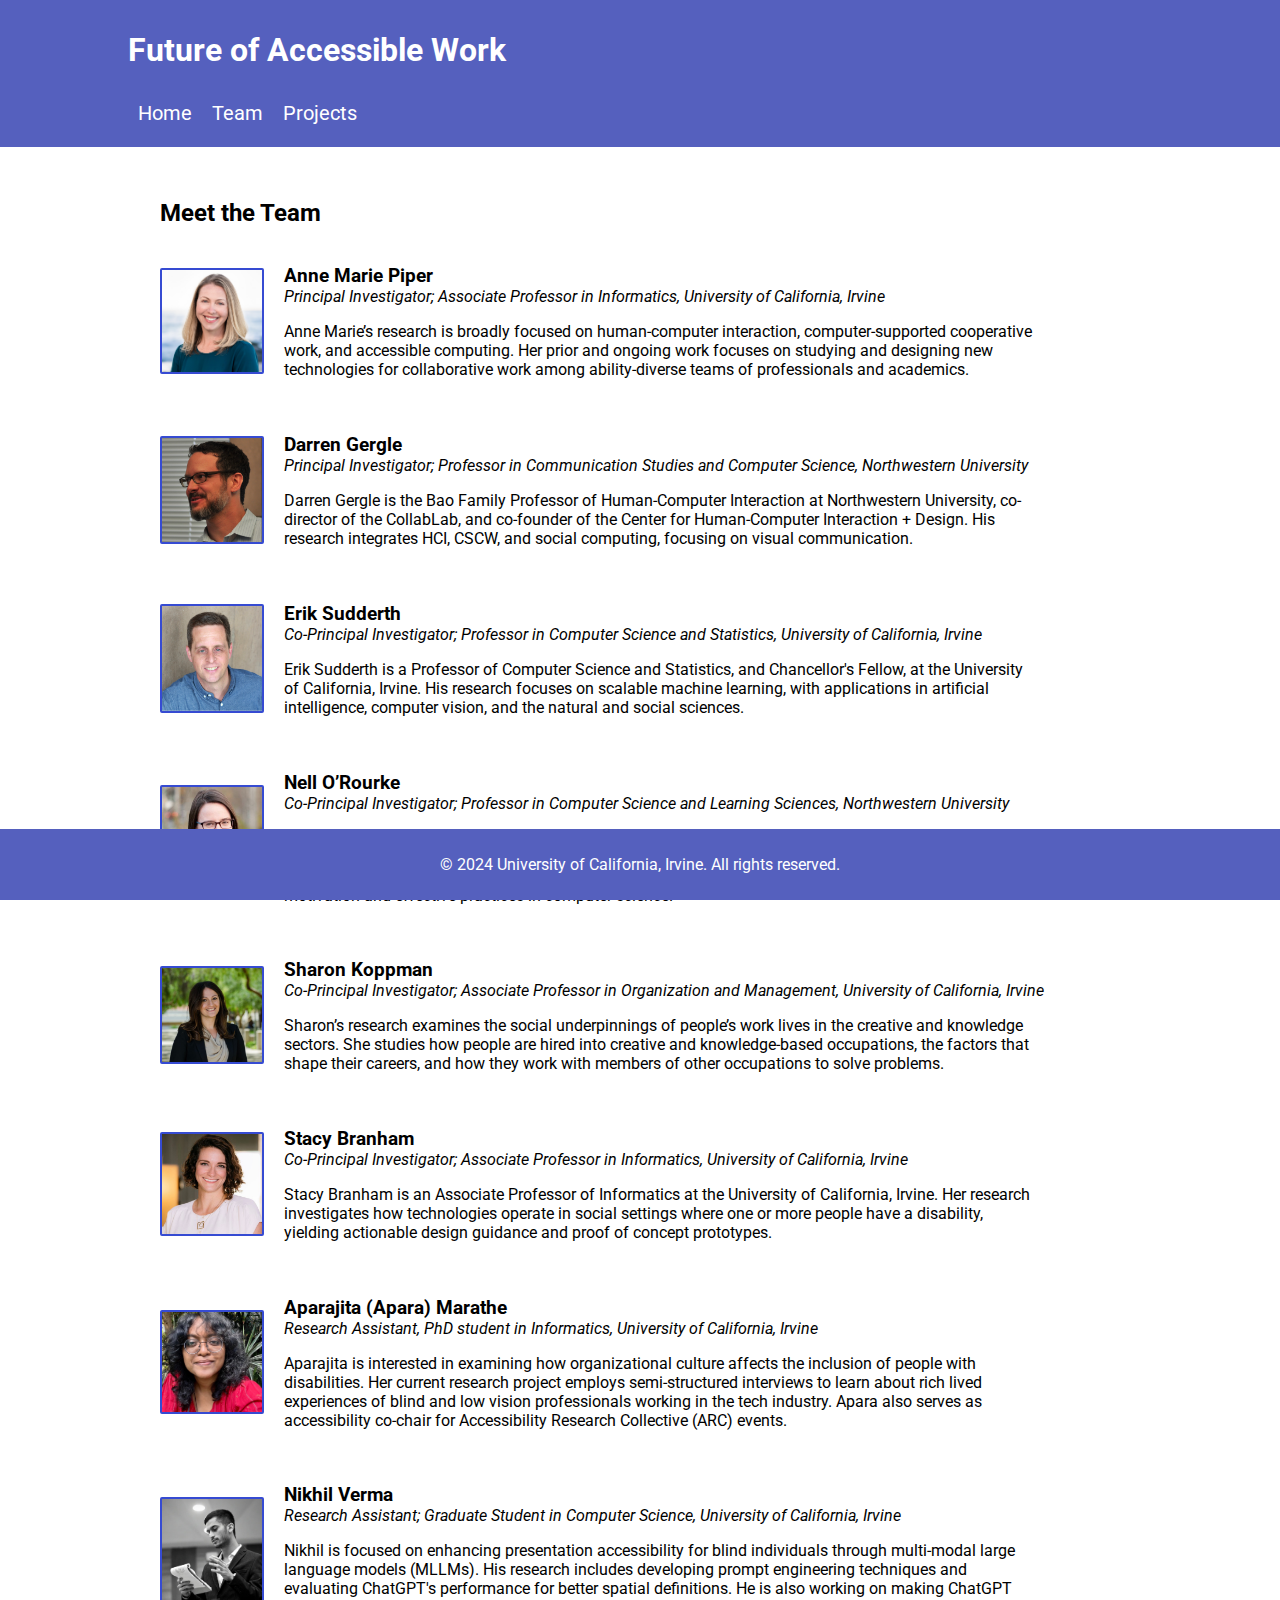
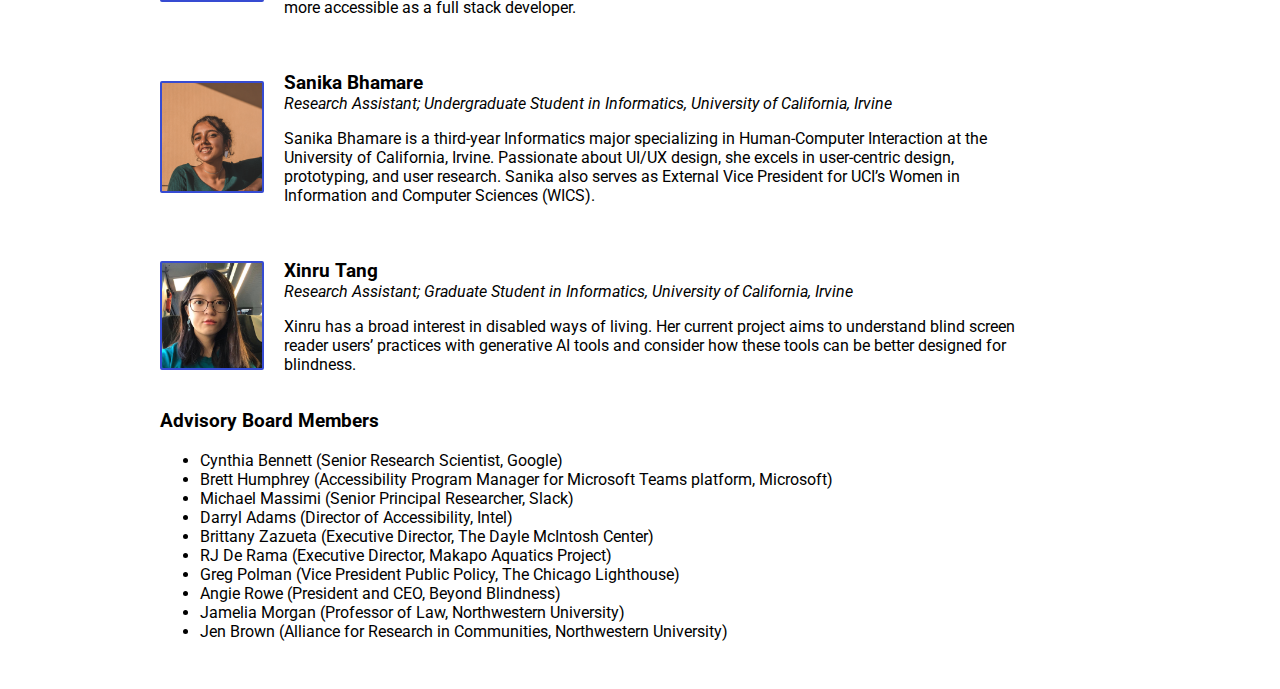
==== commit a7a2fa49: "added project pages" ====
--- a/people.html
+++ b/people.html
@@ -69,7 +69,7 @@
         </section>
 
         <section class="team-member" aria-labelledby="nell-orourke-name" aria-describedby="nell-orourke-info">
-            <img src="http://www.eleanorourke.com/images/headshot_square.jpg" alt="Nell O’Rourke" class="team-photo">
+            <img src="./Images/nell_o_rourke.jpg" alt="Nell O’Rourke" class="team-photo">
             <div class="member-info">
                 <h3 id="nell-orourke-name">Nell O’Rourke</h3>
                 <h4>Co-Principal Investigator; Professor in Computer Science and Learning Sciences, Northwestern University</h4>
--- a/index.css
+++ b/index.css
@@ -90,4 +90,5 @@
     padding-bottom: 60px; /* Ensure content is not hidden under the footer */
     margin-left: 10%;
     margin-right: 10%;
+    padding: 2em;
 }
